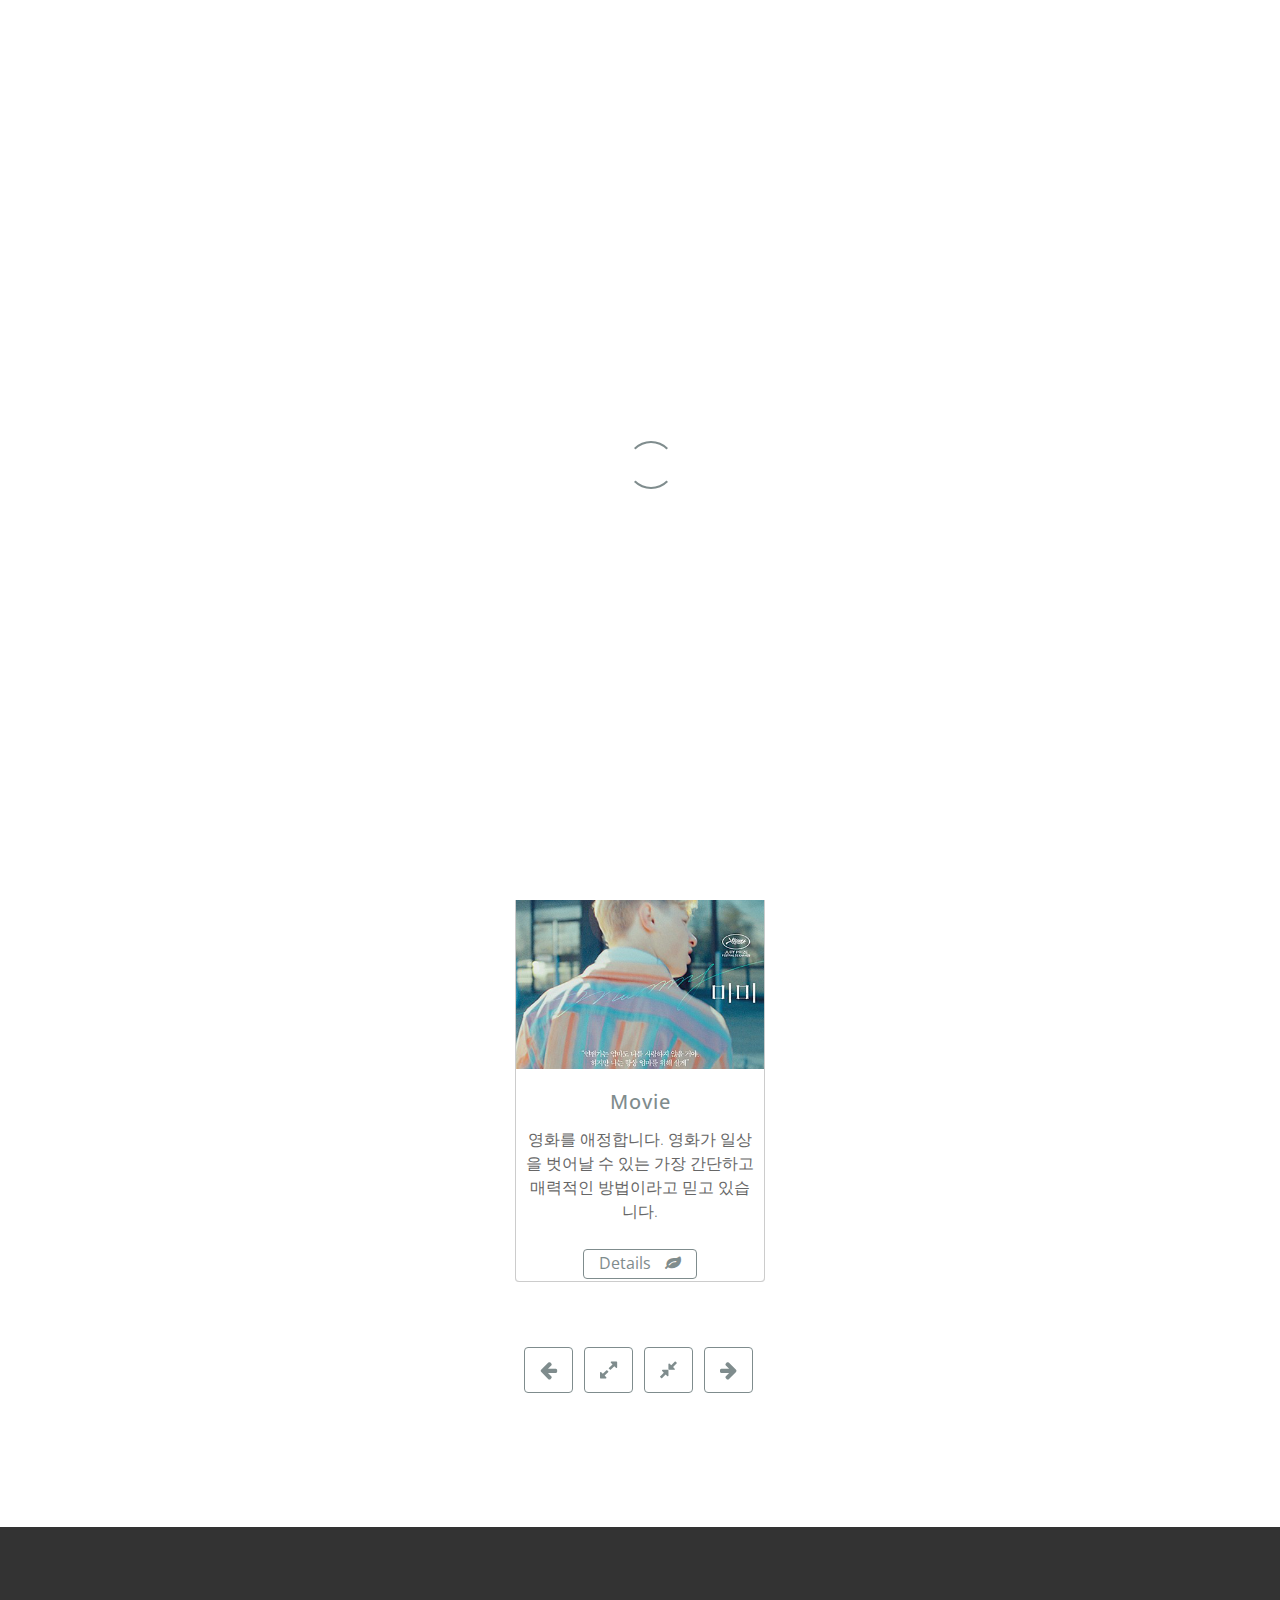
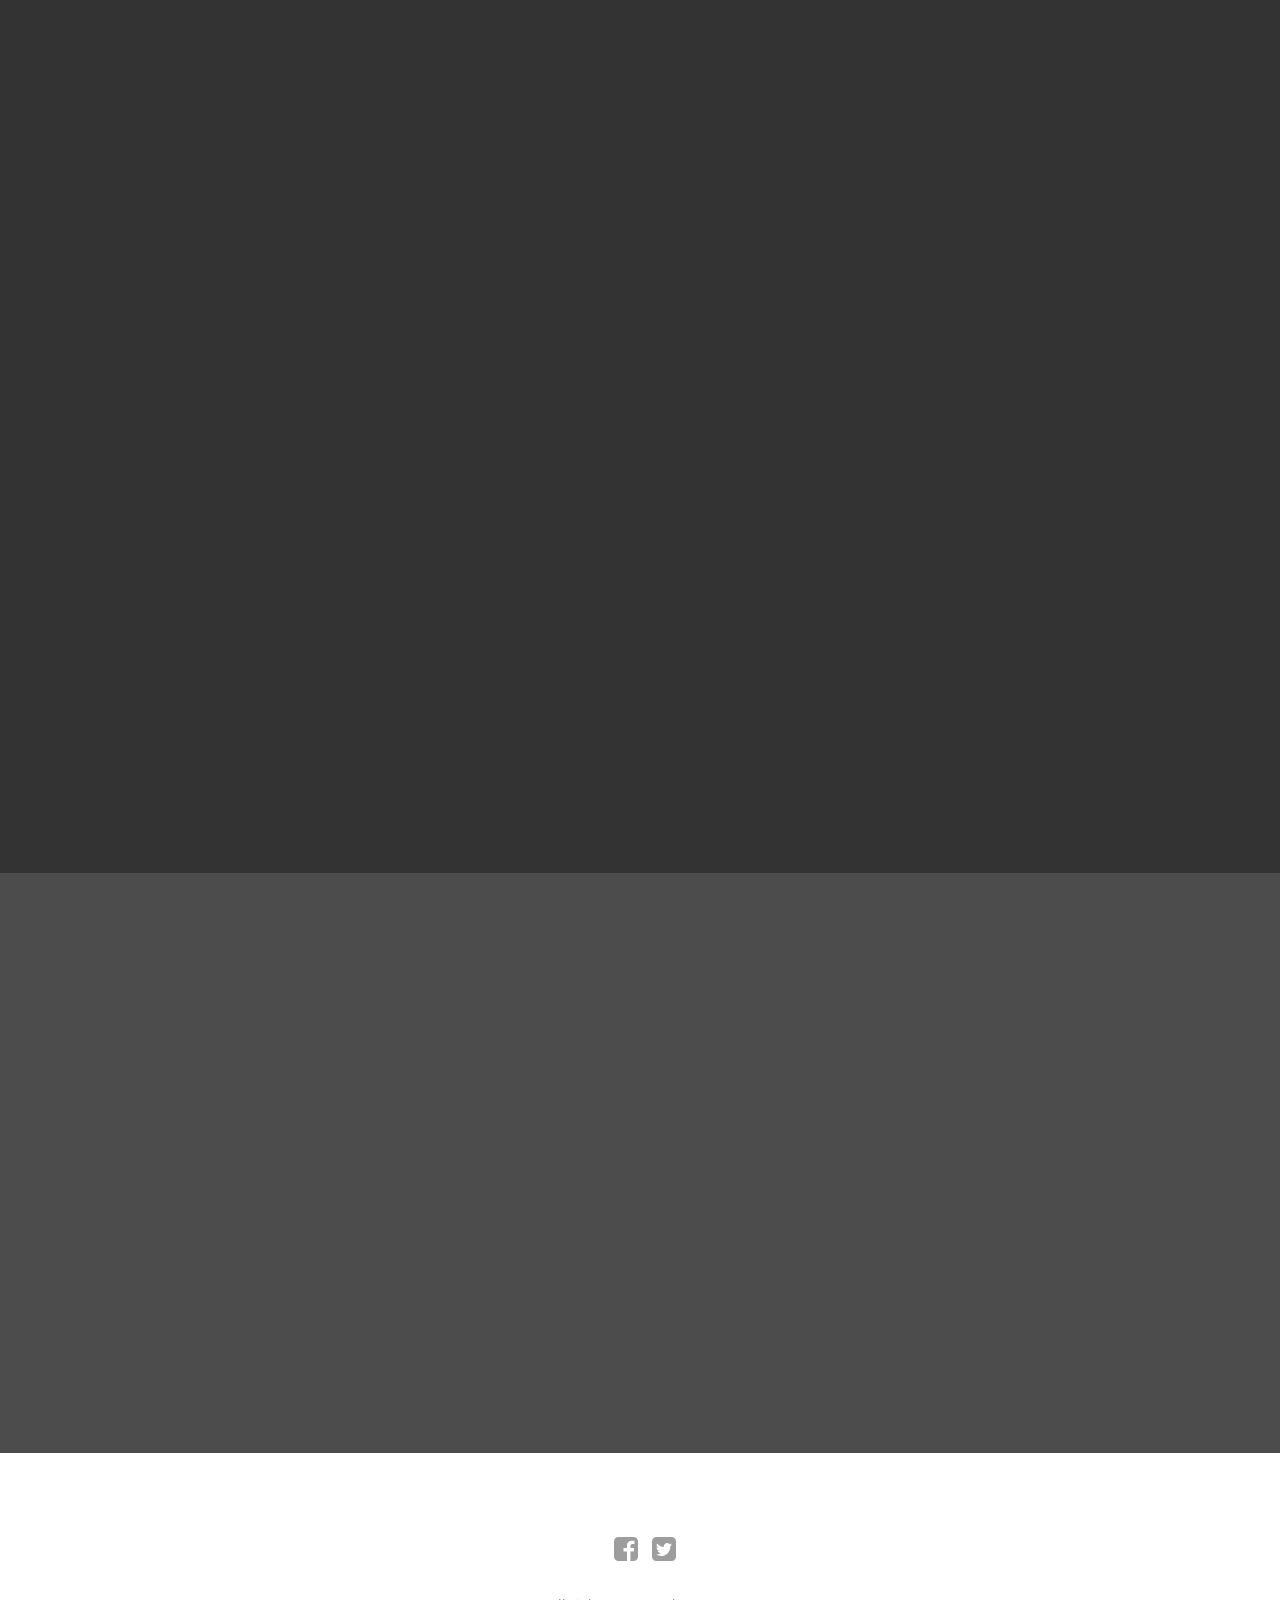
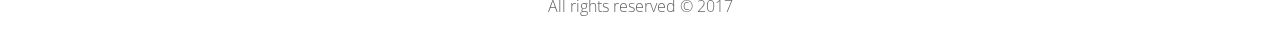
==== index.html @ 885d3b0d "first" ====
<!DOCTYPE HTML>
<html lang="en-US">
<head>
	<title>hello pug!</title>
	
	<meta charset="utf-8">
    <meta name="viewport" content="width=device-width, initial-scale=1.0">
	<link rel="stylesheet" href="css/bootstrap.css" />
	<link rel="stylesheet" href="css/font-awesome.min.css" />
	<link rel="stylesheet" href="css/linea-icon.css" />
	<link rel="stylesheet" href="css/fancy-buttons.css" />
	
	<!--=== Google Fonts ===-->
	<link href='http://fonts.googleapis.com/css?family=Bangers' rel='stylesheet' type='text/css'>
	<link href='http://fonts.googleapis.com/css?family=Roboto+Slab:300,700,400' rel='stylesheet' type='text/css'>
	<link href='http://fonts.googleapis.com/css?family=Raleway:600,400,300' rel='stylesheet' type='text/css'>
	<link href='http://fonts.googleapis.com/css?family=Open+Sans:400,300,600,700' rel='stylesheet' type='text/css'>
	<link href="https://fonts.googleapis.com/css?family=Ubuntu" rel="stylesheet">
	<link href="https://fonts.googleapis.com/css?family=Pacifico" rel="stylesheet">
	
	<!--=== Other CSS files ===-->
	<link rel="stylesheet" href="css/animate.css" />
	<link rel="stylesheet" href="css/jquery.vegas.css" />
	<link rel="stylesheet" href="css/baraja.css" />
	<link rel="stylesheet" href="css/jquery.bxslider.css" />
	
	<!--=== Main Stylesheets ===-->
	<link rel="stylesheet" href="css/style.css" />
	<link rel="stylesheet" href="css/responsive.css" />
	
	<!--=== Color Scheme, three colors are available red.css, orange.css and gray.css ===-->
	<link rel="stylesheet" id="scheme-source" href="css/schemes/gray.css" />
	
	<!--=== Internet explorer fix ===-->
	<!-- [if lt IE 9]>
		<script src="http://oss.maxcdn.com/libs/html5shiv/3.7.0/html5shiv.js"></script>
		<script src="http://oss.maxcdn.com/libs/respond.js/1.4.2/respond.min.js"></script>
	<![endif] -->
	
	
</head>
<body>
	<!--=== Preloader section starts ===-->
	<section id="preloader">
		<div class="loading-circle fa-spin"></div>
	</section>
	<!--=== Preloader section Ends ===-->
	
	<!--=== Header section Starts ===-->
	<div id="header" class="header-section">
		<!-- sticky-bar Starts-->
		<div class="sticky-bar-wrap">
			<div class="sticky-section">
				<div id="topbar-hold" class="nav-hold container">
					<nav class="navbar" role="navigation">
						<div class="navbar-header">
							<button type="button" class="navbar-toggle collapsed" data-toggle="collapse" data-target=".navbar-responsive-collapse">
									<span class="sr-only">Toggle navigation</span>
									<span class="icon-bar"></span>
									<span class="icon-bar"></span>
									<span class="icon-bar"></span>
							</button>
							<!--=== Site Name ===-->
							<a class="site-name navbar-brand" href="#">i'm</a>
						</div>
						
						<!-- Main Navigation menu Starts -->
						<div class="collapse navbar-collapse navbar-responsive-collapse">
							<ul class="nav navbar-nav navbar-right">
								<li class="current"><a href="#header">Home</a></li>
								<li><a href="#section-wiloved">WILoved</a></li>
								<li><a href="#section-portfolio">Porfolio</a></li>
								<li><a href="#section-features">Features</a></li>
								<li><a href="#section-contactme">ContactMe</a></li>
							</ul>
						</div>
						<!-- Main Navigation menu ends-->
					</nav>
				</div>
			</div>
		</div>
		<!-- sticky-bar Ends-->
		<!--=== Header section Ends ===-->
		
		<!--=== Home Section Starts ===-->
		<div id="section-home" class="home-section-wrap center">
			<div class="section-overlay"></div>
			<div class="container home">
				<div class="row">
					<h1 class="well-come">hello pug!</h1>
					
					<div class="col-md-8 col-md-offset-2">
						<p class="intro-message">안녕하세요! 반갑습니다.</p>
						
						<div class="home-buttons">
							<a href="#" class="fancy-button button-line button-white zoom">
								더 알아보기
								<span class="icon">
									<i class="fa fa-leaf"></i>
								</span>
							</a>
						</div>
					</div>
				</div>
			</div>
		</div>
		<!--=== Home Section Ends ===-->
	</div>
	
	
	<!--=== wiloved section Starts ===-->
	<section id="section-wiloved" class="feature-wrap">
		<div class="container features center">
			<div class="row">
				<div class="col-lg-12">
						<!--Features container Starts -->
						<ul id="card-ul" class="features-hold baraja-container">
							
							<!-- Single Feature Starts -->
							<li class="single-feature" title="movie">
								<img src="images/111.jpg" alt="" class="feature-image" /><!-- Feature Icon -->
								<h4 class="feature-title color-scheme">Movie</h4>
								<p class="feature-text">
									영화를 애정합니다. 영화가 일상을 벗어날 수 있는 가장 간단하고 매력적인 방법이라고 믿고 있습니다.
								</p>
								<a href="#" class="fancy-button button-line btn-col small zoom">
									Details
									<span class="icon">
										<i class="fa fa-leaf"></i>
									</span>
								</a>
							</li>
							<!-- Single Feature Ends -->
							
							<!-- Single Feature Starts -->
							<li class="single-feature" title="band music">
								<img src="images/222.jpg" alt="" class="feature-image" /><!-- Feature Icon -->
								<h4 class="feature-title color-scheme">Band Music</h4>
								<p class="feature-text">
									음악을, 특히 밴드음악을, 그들의 공연을, 그리고 새로운 악기를 배우는 것을 재미있어라 합니다. 
								</p>
								<a href="#" class="fancy-button button-line btn-col small zoom">
									Details
									<span class="icon">
										<i class="fa fa-leaf"></i>
									</span>
								</a>
							</li>
							<!-- Single Feature Ends -->
							
							<!-- Single Feature Starts -->
							<li class="single-feature" title="travel">
								<img src="images/333.jpg" alt="" class="feature-image" /><!-- Feature Icon -->
								<h4 class="feature-title color-scheme">Travel</h4>
								<p class="feature-text">
									좋아한다 말하기엔 민망할만큼 즐기지는 않지만, 좋은 여행에 대한 기분좋은 감정들을 가지고 있습니다.
								</p>
								<a href="#" class="fancy-button button-line btn-col small zoom">
									Details
									<span class="icon">
										<i class="fa fa-leaf"></i>
									</span>
								</a>
							</li>
							<!-- Single Feature Ends -->
							
							<!-- Single Feature Starts -->
							<li class="single-feature" title="hright">
								<img src="images/444.jpg" alt="" class="feature-image" /><!-- Feature Icon -->
								<h4 class="feature-title color-scheme">Human Right</h4>
								<p class="feature-text">
									인간을 존중하는 인간이고 싶습니다. 여러 주제에 대해 다뤄지는 이야기들의 존재에 귀를 기울이고 있습니다.
								</p>
								<a href="#" class="fancy-button button-line btn-col small zoom">
									Details
									<span class="icon">
										<i class="fa fa-leaf"></i>
									</span>
								</a>
							</li>
							<!-- Single Feature Ends -->
							
						</ul>
						<!--Features container Ends -->
						
						<!-- Features Controls Starts -->
						<div class="features-control relative">
							<button class="control-icon fancy-button button-line no-text btn-col bell" id="feature-prev" title="Previous" >
								<span class="icon">
									<i class="fa fa-arrow-left"></i>
								</span>
							</button>
							<button class="control-icon fancy-button button-line no-text btn-col zoom" id="feature-expand" title="Expand" >
								<span class="icon">
									<i class="fa fa-expand"></i>
								</span>
							</button>
							<button class="control-icon fancy-button button-line no-text btn-col zoom" id="feature-close" title="Collapse" >
								<span class="icon">
									<i class="fa fa-compress"></i>
								</span>
							</button>
							<button class="control-icon fancy-button button-line no-text btn-col bell" id="feature-next" title="Next" >
								<span class="icon">
									<i class="fa fa-arrow-right"></i>
								</span>
							</button>
						</div>
						<!-- Features Controls Ends -->
				</div>
			</div>
		</div>
	</section>
	<!--=== wiloved section Ends ===-->
	
	<!--=== portfolio section Starts ===-->
	<section id="section-screenshots" class="screenshots-wrap">
		<div class="container screenshots animated" data-animation="fadeInUp" data-animation-delay="1000">
			<div class="row porfolio-container">
				<div class="col-md-10 col-md-offset-1 center section-title">
					<h3>My Portfolio</h3>
				</div>
				<!-- Single screenshot starts -->
				<div class="col-md-4 col-sm-4 col-xs-6">
					<div class="screenshot">
						<div class="photo-box">
							<img src="images/11.jpg" alt="" />
							<div class="photo-overlay">
								<h4>2015 DCA 대학생 광고대상</h4>
							</div>
							<span class="photo-zoom">
								<a href="single-project.html" class="view-project"><i class="fa fa-search-plus fa-2x"></i></a>
							</span>
						</div>
					</div>
				</div>
				<!-- Single screenshot ends -->
				
				<!-- Single screenshot starts -->
				<div class="col-md-4 col-sm-4 col-xs-6">
					<div class="screenshot">
						<div class="photo-box">
							<img src="images/22.jpg" alt="" />
							<div class="photo-overlay">
								<h4>2015 한양 광고홍보학술제 COMMAH</h4>
							</div>
							<span class="photo-zoom">
								<a href="single-project-3.html" class="view-project"><i class="fa fa-search-plus fa-2x"></i></a>
							</span>
						</div>
						
					</div>
				</div>
				<!-- Single screenshot ends -->
				
				<!-- Single screenshot starts -->
				<div class="col-md-4 col-sm-4 col-xs-6">
					<div class="screenshot">
						<div class="photo-box">
							<img src="images/33.jpg" alt="" />
							<div class="photo-overlay">
								<h4>2015 광고기획학회 너리알리 학술제 너리쉬</h4>
							</div>
							<span class="photo-zoom">
								<a href="single-project-33.html" class="view-project"><i class="fa fa-search-plus fa-2x"></i></a>
							</span>
						</div>
						
					</div>
				</div>
				<!-- Single screenshot ends -->
				
				<!-- Single screenshot starts -->
				<div class="col-md-4 col-sm-4 col-xs-6">
					<div class="screenshot">
						<div class="photo-box">
							<img src="images/44.jpg" alt="" />
							<div class="photo-overlay">
								<h4>2016 롯데 아이디어 공모전</h4>
							</div>
							<span class="photo-zoom">
								<a href="single-project-4.html" class="view-project"><i class="fa fa-search-plus fa-2x"></i></a>
							</span>
						</div>
						
					</div>
				</div>
				<!-- Single screenshot ends -->
				
				<!-- Single screenshot starts -->
				<div class="col-md-4 col-sm-4 col-xs-6">
					<div class="screenshot">
						<div class="photo-box">
							<img src="images/55.jpg" alt="" />
							<div class="photo-overlay">
								<h4>2016 아모레퍼시픽 마케팅 공모전</h4>
							</div>
							<span class="photo-zoom">
								<a href="single-project-5.html" class="view-project"><i class="fa fa-search-plus fa-2x"></i></a>
							</span>
						</div>
						
					</div>
				</div>
				<!-- Single screenshot ends -->
				
				<!-- Single screenshot starts -->
				<div class="col-md-4 col-sm-4 col-xs-6">
					<div class="screenshot">
						<div class="photo-box">
							<img src="images/66.jpg" alt="" />
							<div class="photo-overlay">
								<h4>2017 신한은행 디지털 마케팅 챌린지</h4>
							</div>
							<span class="photo-zoom">
								<a href="single-project-6.html" class="view-project"><i class="fa fa-search-plus fa-2x"></i></a>
							</span>
						</div>
						
					</div>
				</div>
				<!-- Single screenshot ends -->
				
			</div>
			
			<div id="portfolio-loader" class="center">
				<div class="loading-circle fa-spin"></div>
			</div> <!--=== Portfolio loader ===-->
			
			<div id="portfolio-load"></div><!--=== ajax content will be loaded here ===-->
			
			<div class="col-md-12 center back-button">
				<a class="backToProject fancy-button button-line bell btn-col" href="#">
					Back
					<span class="icon">
						<i class="fa fa-arrow-left"></i>
					</span>
				</a>
			</div><!--=== Single portfolio back button ===-->
		</div>
	</section>
	<!--=== portfolio section Ends ===-->
	
	<!--=== features section Starts ===-->
	<section id="section-features" class="testimonials-wrap">
		<div class="section-overlay"></div>
		<div class="container testimonials center animated" data-animation="rollIn" data-animation-delay="500">
			<div class="row">
				<div class="col-md-8 col-md-offset-2">
					<div class="testimonial-slider">
						<!-- Single Testimonial Starts -->
						<div class="testimonial">
							<p class="comment">
								멋쟁이 사자처럼 5기에 합류하게 되어서 많이 설렙니다! 부족한 부분이 많아 남들보다 더 노력해야 하는데 다들 너무 열심히 하시더라고요! 저같은 사람도 있어야죠!! ㅎㅎ 잘 부탁드립니다.
							</p>
							
							<h5 class="happy-client">Ma hye hyun</h5>
							<span class="client-info">@멋째이 사자.</span>
						</div>
						<!-- Single Testimonial Ends -->
						
						<!-- Single Testimonial Starts -->
						<div class="testimonial">
							<p class="comment">
								욕심이 많아 벌려놓은건 많아서 할 일이 늘 넘치는 그런 노답이입니다! 주로 언라, 사이랩, 스벅에 있습니다. 커피보다 카페를 더 좋아하는 그런 공간성애자 여자 사람입니다 ㅎㅎㅎ!
							</p>
							
							<h5 class="happy-client">Ma hye hyun</h5>
							<span class="client-info">@언라 요정.</span>
						</div>
						<!-- Single Testimonial Ends -->
						
						<!-- Single Testimonial Starts -->
						<div class="testimonial">
							<p class="comment">
								누가보면 돈에 환장한 것 같아 보이는 자칭타칭 완전체 알바몬입니다 ㅎㅅㅎ.. 필요에 의한 것도 당연하지만, 규칙적인 루틴에서 찾는 안정을 사랑하고, 쌓이는 알바 경험이 소소한 자랑입니다!
							</p>
							
							<h5 class="happy-client">Ma hye hyun</h5>
							<span class="client-info">@알바몬.</span>
						</div>
						<!-- Single Testimonial Ends -->
					</div>
					<div id="bx-pager" class="client-photos">
						<a data-slide-index="0" href="" class="photo-hold">
							<span class="photo-bg">
								<img src="images/client_11.jpg" alt="" /> <!-- Client photo 1 -->
							</span>
						</a>
						<a data-slide-index="1" href="" class="photo-hold">
							<span class="photo-bg">
								<img src="images/client_22.jpg" alt="" /> <!-- Client photo 2 -->
							</span>
						</a>
						<a data-slide-index="2" href="" class="photo-hold">
							<span class="photo-bg">
								<img src="images/client_33.jpg" alt="" /> <!-- Client photo 3 -->
							</span>
						</a>
					</div>
				</div>
			</div>
		</div>
	</section>
	<!--=== features section Ends ===-->
	
	<!--=== contactme section Starts ===-->
	<div id="section-contactme" class="footer-wrap">
		<div class="container footer center">
			<div class="row">
				<div class="col-lg-12">
					<h4 class="footer-title"><!-- Footer Title -->
						<a class="site-name" href="#">i'm</a>
					</h4>
					
					<!-- Social Links -->
					<div class="social-icons">
						<ul>
							<li><a href="https://www.facebook.com/gogus8281"><i class="fa fa-facebook-square"></i></a></li>
							<li><a href="https://twitter.com/my_6000"><i class="fa fa-twitter-square"></i></a></li>
						</ul>
					</div>
					
					<p class="copyright">All rights reserved &copy; 2017</p>
				</div>
			</div>
		</div>
	</div>
	<!--=== contactme section Ends ===-->
	
<!--==== Js files ====-->
<!--==== Essential files ====-->
<script type="text/javascript" src="js/jquery-1.11.1.min.js"></script>
<script type="text/javascript" src="js/bootstrap.min.js"></script>
<script type="text/javascript" src="js/bootstrapValidator.min.js"></script>
<script type="text/javascript" src="js/modernizr.js"></script>
<script type="text/javascript" src="js/jquery.easing.1.3.js"></script>

<!--==== Slider and Card style plugin ====-->
<script type="text/javascript" src="js/jquery.baraja.js"></script>
<script type="text/javascript" src="js/jquery.vegas.min.js"></script>
<script type="text/javascript" src="js/jquery.bxslider.min.js"></script>

<!--==== MailChimp Widget plugin ====-->
<script type="text/javascript" src="js/jquery.ajaxchimp.min.js"></script>

<!--==== Scroll and navigation plugins ====-->
<script type="text/javascript" src="js/jquery.nicescroll.min.js"></script>
<script type="text/javascript" src="js/jquery.nav.js"></script>
<script type="text/javascript" src="js/jquery.appear.js"></script>
<script type="text/javascript" src="js/jquery.fitvids.js"></script>

<!--==== Custom Script files ====-->
<script type="text/javascript" src="js/custom.js"></script>

</body>
</html>
---- css/linea-icon.css ----
@charset "UTF-8";

@font-face {
  font-family: "linea-basic-10";
  src:url("../fonts/linea-basic-10.eot");
  src:url("../fonts/linea-basic-10.eot?#iefix") format("embedded-opentype"),
    url("../fonts/linea-basic-10.woff") format("woff"),
    url("../fonts/linea-basic-10.ttf") format("truetype"),
    url("../fonts/linea-basic-10.svg#linea-basic-10") format("svg");
  font-weight: normal;
  font-style: normal;

}

[data-icon]:before {
  font-family: "linea-basic-10" !important;
  content: attr(data-icon);
  font-style: normal !important;
  font-weight: normal !important;
  font-variant: normal !important;
  text-transform: none !important;
  speak: none;
  line-height: 1;
  -webkit-font-smoothing: antialiased;
  -moz-osx-font-smoothing: grayscale;
}

[class^="icon-"]:before,
[class*=" icon-"]:before {
  font-family: "linea-basic-10" !important;
  font-style: normal !important;
  font-weight: normal !important;
  font-variant: normal !important;
  text-transform: none !important;
  speak: none;
  line-height: 1;
  -webkit-font-smoothing: antialiased;
  -moz-osx-font-smoothing: grayscale;
}

.icon-basic-accelerator:before {
  content: "a";
}
.icon-basic-alarm:before {
  content: "b";
}
.icon-basic-anchor:before {
  content: "c";
}
.icon-basic-anticlockwise:before {
  content: "d";
}
.icon-basic-archive:before {
  content: "e";
}
.icon-basic-archive-full:before {
  content: "f";
}
.icon-basic-ban:before {
  content: "g";
}
.icon-basic-battery-charge:before {
  content: "h";
}
.icon-basic-battery-empty:before {
  content: "i";
}
.icon-basic-battery-full:before {
  content: "j";
}
.icon-basic-battery-half:before {
  content: "k";
}
.icon-basic-bolt:before {
  content: "l";
}
.icon-basic-book:before {
  content: "m";
}
.icon-basic-book-pen:before {
  content: "n";
}
.icon-basic-book-pencil:before {
  content: "o";
}
.icon-basic-bookmark:before {
  content: "p";
}
.icon-basic-calculator:before {
  content: "q";
}
.icon-basic-calendar:before {
  content: "r";
}
.icon-basic-cards-diamonds:before {
  content: "s";
}
.icon-basic-cards-hearts:before {
  content: "t";
}
.icon-basic-case:before {
  content: "u";
}
.icon-basic-chronometer:before {
  content: "v";
}
.icon-basic-clessidre:before {
  content: "w";
}
.icon-basic-clock:before {
  content: "x";
}
.icon-basic-clockwise:before {
  content: "y";
}
.icon-basic-cloud:before {
  content: "z";
}
.icon-basic-clubs:before {
  content: "A";
}
.icon-basic-compass:before {
  content: "B";
}
.icon-basic-cup:before {
  content: "C";
}
.icon-basic-diamonds:before {
  content: "D";
}
.icon-basic-display:before {
  content: "E";
}
.icon-basic-download:before {
  content: "F";
}
.icon-basic-exclamation:before {
  content: "G";
}
.icon-basic-eye:before {
  content: "H";
}
.icon-basic-eye-closed:before {
  content: "I";
}
.icon-basic-female:before {
  content: "J";
}
.icon-basic-flag1:before {
  content: "K";
}
.icon-basic-flag2:before {
  content: "L";
}
.icon-basic-floppydisk:before {
  content: "M";
}
.icon-basic-folder:before {
  content: "N";
}
.icon-basic-folder-multiple:before {
  content: "O";
}
.icon-basic-gear:before {
  content: "P";
}
.icon-basic-geolocalize-01:before {
  content: "Q";
}
.icon-basic-geolocalize-05:before {
  content: "R";
}
.icon-basic-globe:before {
  content: "S";
}
.icon-basic-gunsight:before {
  content: "T";
}
.icon-basic-hammer:before {
  content: "U";
}
.icon-basic-headset:before {
  content: "V";
}
.icon-basic-heart:before {
  content: "W";
}
.icon-basic-heart-broken:before {
  content: "X";
}
.icon-basic-helm:before {
  content: "Y";
}
.icon-basic-home:before {
  content: "Z";
}
.icon-basic-info:before {
  content: "0";
}
.icon-basic-ipod:before {
  content: "1";
}
.icon-basic-joypad:before {
  content: "2";
}
.icon-basic-key:before {
  content: "3";
}
.icon-basic-keyboard:before {
  content: "4";
}
.icon-basic-laptop:before {
  content: "5";
}
.icon-basic-life-buoy:before {
  content: "6";
}
.icon-basic-lightbulb:before {
  content: "7";
}
.icon-basic-link:before {
  content: "8";
}
.icon-basic-lock:before {
  content: "9";
}
.icon-basic-lock-open:before {
  content: "!";
}
.icon-basic-magic-mouse:before {
  content: "\"";
}
.icon-basic-magnifier:before {
  content: "#";
}
.icon-basic-magnifier-minus:before {
  content: "$";
}
.icon-basic-magnifier-plus:before {
  content: "%";
}
.icon-basic-mail:before {
  content: "&";
}
.icon-basic-mail-multiple:before {
  content: "'";
}
.icon-basic-mail-open:before {
  content: "(";
}
.icon-basic-mail-open-text:before {
  content: ")";
}
.icon-basic-male:before {
  content: "*";
}
.icon-basic-map:before {
  content: "+";
}
.icon-basic-message:before {
  content: ",";
}
.icon-basic-message-multiple:before {
  content: "-";
}
.icon-basic-message-txt:before {
  content: ".";
}
.icon-basic-mixer2:before {
  content: "/";
}
.icon-basic-mouse:before {
  content: ":";
}
.icon-basic-notebook:before {
  content: ";";
}
.icon-basic-notebook-pen:before {
  content: "<";
}
.icon-basic-notebook-pencil:before {
  content: "=";
}
.icon-basic-paperplane:before {
  content: ">";
}
.icon-basic-pencil-ruler:before {
  content: "?";
}
.icon-basic-pencil-ruler-pen:before {
  content: "@";
}
.icon-basic-photo:before {
  content: "[";
}
.icon-basic-picture:before {
  content: "]";
}
.icon-basic-picture-multiple:before {
  content: "^";
}
.icon-basic-pin1:before {
  content: "_";
}
.icon-basic-pin2:before {
  content: "`";
}
.icon-basic-postcard:before {
  content: "{";
}
.icon-basic-postcard-multiple:before {
  content: "|";
}
.icon-basic-printer:before {
  content: "}";
}
.icon-basic-question:before {
  content: "~";
}
.icon-basic-rss:before {
  content: "\\";
}
.icon-basic-server:before {
  content: "\e000";
}
.icon-basic-server2:before {
  content: "\e001";
}
.icon-basic-server-cloud:before {
  content: "\e002";
}
.icon-basic-server-download:before {
  content: "\e003";
}
.icon-basic-server-upload:before {
  content: "\e004";
}
.icon-basic-settings:before {
  content: "\e005";
}
.icon-basic-share:before {
  content: "\e006";
}
.icon-basic-sheet:before {
  content: "\e007";
}
.icon-basic-sheet-multiple:before {
  content: "\e008";
}
.icon-basic-sheet-pen:before {
  content: "\e009";
}
.icon-basic-sheet-pencil:before {
  content: "\e00a";
}
.icon-basic-sheet-txt:before {
  content: "\e00b";
}
.icon-basic-signs:before {
  content: "\e00c";
}
.icon-basic-smartphone:before {
  content: "\e00d";
}
.icon-basic-spades:before {
  content: "\e00e";
}
.icon-basic-spread:before {
  content: "\e00f";
}
.icon-basic-spread-bookmark:before {
  content: "\e010";
}
.icon-basic-spread-text:before {
  content: "\e011";
}
.icon-basic-spread-text-bookmark:before {
  content: "\e012";
}
.icon-basic-star:before {
  content: "\e013";
}
.icon-basic-tablet:before {
  content: "\e014";
}
.icon-basic-target:before {
  content: "\e015";
}
.icon-basic-todo:before {
  content: "\e016";
}
.icon-basic-todo-pen:before {
  content: "\e017";
}
.icon-basic-todo-pencil:before {
  content: "\e018";
}
.icon-basic-todo-txt:before {
  content: "\e019";
}
.icon-basic-todolist-pen:before {
  content: "\e01a";
}
.icon-basic-todolist-pencil:before {
  content: "\e01b";
}
.icon-basic-trashcan:before {
  content: "\e01c";
}
.icon-basic-trashcan-full:before {
  content: "\e01d";
}
.icon-basic-trashcan-refresh:before {
  content: "\e01e";
}
.icon-basic-trashcan-remove:before {
  content: "\e01f";
}
.icon-basic-upload:before {
  content: "\e020";
}
.icon-basic-usb:before {
  content: "\e021";
}
.icon-basic-video:before {
  content: "\e022";
}
.icon-basic-watch:before {
  content: "\e023";
}
.icon-basic-webpage:before {
  content: "\e024";
}
.icon-basic-webpage-img-txt:before {
  content: "\e025";
}
.icon-basic-webpage-multiple:before {
  content: "\e026";
}
.icon-basic-webpage-txt:before {
  content: "\e027";
}
.icon-basic-world:before {
  content: "\e028";
}
---- css/fancy-buttons.css ----
/* Basic Styles */
.fancy-button {
  position: relative;
  border: 1px solid;
  margin: 5px;
  padding: 10px 25px;
  text-decoration: none;
  outline: none;
  line-height: 100%;
  overflow: hidden;
  height: 40px;
  -webkit-box-sizing: border-box;
  -moz-box-sizing: border-box;
  -o-box-sizing: border-box;
  box-sizing: border-box;
}
.fancy-button:hover {
  text-decoration: none;
}
.fancy-button .icon {
  float: right;
  margin-left: 14px;
}
.fancy-button.icon{
display: inline-block;
}
.fancy-button:active .icon,
.fancy-button:focus .icon {
  -webkit-transform: scale(0.75);
  -moz-transform: scale(0.75);
  -o-transform: scale(0.75);
  transform: scale(0.75);
}
.small {
  padding: 5px 15px;
  font-size: 1em;
  height: 30px;
}
.medium {
  padding: 10px 25px;
  font-size: 1.15em;
}
.large {
  padding: 15px 25px;
  font-size: 1.25em;
  height: 55px;
}
.fixed{
  display: inline-block;
  vertical-align: middle;
}
.fixed .icon{
  margin-left: 20px;
}

/* Colors */
.esmerald {
  background-color: #2ecc71;
}
.esmerald:hover {
  color: #2ecc71;
  background-color: #fff;
}
.blueRiver {
  background-color: #3498db;
}
.blueRiver:hover {
  color: #3498db;
  background-color: #fff;
}
.amethyst {
  background-color: #9b59b6;
}
.amethyst:hover {
  color: #9b59b6;
  background-color: #fff;
}
.greenSea {
  background-color: #16a085;
}
.greenSea:hover {
  color: #16a085;
  background-color: #fff;
}
.nephritis {
  background-color: #27ae60;
}
.nephritis:hover {
  color: #27ae60;
  background-color: #fff;
}
.blueHole {
  background-color: #2980b9;
}
.blueHole:hover {
  color: #2980b9;
  background-color: #fff;
}
.wisteria {
  background-color: #8e44ad;
}
.wisteria:hover {
  color: #8e44ad;
  background-color: #fff;
}
.midnight {
  background-color: #2c3e50;
}
.midnight:hover {
  color: #2c3e50;
  background-color: #fff;
}
.sun {
  background-color: #f1c40f;
}
.sun:hover {
  color: #f1c40f;
  background-color: #fff;
}
.carrot {
  background-color: #e67e22;
}
.carrot:hover {
  color: #e67e22;
  background-color: #fff;
}
.red {
  border-color: #e74c3c;
  color: #e74c3c;
}
.red:hover {
  color: #e74c3c;
  border-color: #e74c3c;
}
.concrete {
  background-color: #95a5a6;
}
.concrete:hover {
  color: #95a5a6;
  background-color: #fff;
}
.orange {
  background-color: #f39c12;
}
.orange:hover {
  color: #f39c12;
  background-color: #fff;
}
.pumpkin {
  background-color: #d35400;
}
.pumpkin:hover {
  color: #d35400;
  background-color: #fff;
}
.pomegranate {
  background-color: #c0392b;
}
.pomegranate:hover {
  color: #c0392b;
  background-color: #fff;
}
.asbestos {
  background-color: #7f8c8d;
}
.asbestos:hover {
  color: #7f8c8d;
  background-color: #fff;
}

/* Shapes */
.rounded {
  -webkit-border-radius: 15px;
  -moz-border-radius: 15px;
  -o-border-radius: 15px;
  border-radius: 15px;
}
.half-left-rounded {
  -webkit-border-bottom-right-radius: 15px;
  -moz-border-bottom-right-radius: 15px;
  -o-border-bottom-right-radius: 15px;
  border-bottom-right-radius: 15px;
  -webkit-border-top-left-radius: 15px;
  -moz-border-top-left-radius: 15px;
  -o-border-top-left-radius: 15px;
  border-top-left-radius: 15px;
  -webkit-border-bottom-left-radius: 5px;
  -moz-border-bottom-left-radius: 5px;
  -o-border-bottom-left-radius: 5px;
  border-bottom-left-radius: 5px;
  -webkit-border-top-right-radius: 5px;
  -moz-border-top-right-radius: 5px;
  -o-border-top-right-radius: 5px;
  border-top-right-radius: 5px;
}
.half-right-rounded {
  -webkit-border-bottom-left-radius: 15px;
  -moz-border-bottom-left-radius: 15px;
  -o-border-bottom-left-radius: 15px;
  border-bottom-left-radius: 15px;
  -webkit-border-top-right-radius: 15px;
  -moz-border-top-right-radius: 15px;
  -o-border-top-right-radius: 15px;
  border-top-right-radius: 15px;
  -webkit-border-bottom-right-radius: 5px;
  -moz-border-bottom-right-radius: 5px;
  -o-border-bottom-right-radius: 5px;
  border-bottom-right-radius: 5px;
  -webkit-border-top-left-radius: 5px;
  -moz-border-top-left-radius: 5px;
  -o-border-top-left-radius: 5px;
  border-top-left-radius: 5px;
}

/* Effects */
.basic {
  -webkit-transition: all 0.35s ease;
  -moz-transition: all 0.35s ease;
  -o-transition: all 0.35s ease;
  transition: all 0.35s ease;
}
.basic:hover {
  border: 1px solid;
}
.zoom {
  -webkit-transition: all 0.35s ease;
  -moz-transition: all 0.35s ease;
  -o-transition: all 0.35s ease;
  transition: all 0.35s ease;
}
.zoom:hover .icon {
  -webkit-animation: zoom 0.25s 2 linear alternate;
  -moz-animation: zoom 0.25s 2 linear alternate;
  -o-animation: zoom 0.25s 2 linear alternate;
  animation: zoom 0.25s 2 linear alternate;
}
.bell {
  -webkit-transition: all 0.35s ease;
  -moz-transition: all 0.35s ease;
  -o-transition: all 0.35s ease;
  transition: all 0.35s ease;
}
.bell:hover .icon {
  -webkit-animation: bell 0.15s 6 linear alternate;
  -moz-animation: bell 0.15s 6 linear alternate;
  -o-animation: bell 0.15s 6 linear alternate;
  animation: bell 0.15s 6 linear alternate;
}
.rotate {
  -webkit-transition: all 0.35s ease;
  -moz-transition: all 0.35s ease;
  -o-transition: all 0.35s ease;
  transition: all 0.35s ease;
}
.rotate:hover .icon {
  -webkit-animation: rotate 1.25s ease;
  -moz-animation: rotate 1.25s ease;
  -o-animation: rotate 1.25s ease;
  animation: rotate 1.25s ease;
}
.round {
  -webkit-transition: all 0.35s ease;
  -moz-transition: all 0.35s ease;
  -o-transition: all 0.35s ease;
  transition: all 0.35s ease;
}
.round:hover {
  -webkit-border-radius: 15px;
  -moz-border-radius: 15px;
  -o-border-radius: 15px;
  border-radius: 15px;
}
.square {
  -webkit-transition: all 0.35s ease;
  -moz-transition: all 0.35s ease;
  -o-transition: all 0.35s ease;
  transition: all 0.35s ease;
}
.square:hover {
  -webkit-border-radius: 0;
  -moz-border-radius: 0;
  -o-border-radius: 0;
  border-radius: 0;
}
.shadow {
  -webkit-transition: all 0.35s ease;
  -moz-transition: all 0.35s ease;
  -o-transition: all 0.35s ease;
  transition: all 0.35s ease;
}
.shadow:hover {
  -webkit-box-shadow: 0 .1em 1em;
  -moz-box-shadow: 0 .1em 1em;
  -o-box-shadow: 0 .1em 1em;
  box-shadow: 0 .1em 1em;
}
.move-up {
  -webkit-transition: all 0.35s ease;
  -moz-transition: all 0.35s ease;
  -o-transition: all 0.35s ease;
  transition: all 0.35s ease;
}
.move-up:hover {
  margin-top: -2px;
}
.vertical {
  -webkit-transition: all 0.35s ease;
  -moz-transition: all 0.35s ease;
  -o-transition: all 0.35s ease;
  transition: all 0.35s ease;
}
.vertical:hover .icon {
  -webkit-animation: vertical 0.75s infinite linear alternate;
  -moz-animation: vertical 0.75s infinite linear alternate;
  -o-animation: vertical 0.75s infinite linear alternate;
  animation: vertical 0.75s infinite linear alternate;
}
.horizontal {
  -webkit-transition: all 0.35s ease;
  -moz-transition: all 0.35s ease;
  -o-transition: all 0.35s ease;
  transition: all 0.35s ease;
}
.horizontal:hover .icon {
  -webkit-animation: horizontal 0.75s infinite linear alternate;
  -moz-animation: horizontal 0.75s infinite linear alternate;
  -o-animation: horizontal 0.75s infinite linear alternate;
  animation: horizontal 0.75s infinite linear alternate;
}
.down {
  -webkit-transition: all 0.35s ease;
  -moz-transition: all 0.35s ease;
  -o-transition: all 0.35s ease;
  transition: all 0.35s ease;
}
.down:hover .icon {
  -webkit-animation: down 0.75s forwards linear;
  -moz-animation: down 0.75s forwards linear;
  -o-animation: down 0.75s forwards linear;
  animation: down 0.75s forwards linear;
}
.up {
  -webkit-transition: all 0.35s ease;
  -moz-transition: all 0.35s ease;
  -o-transition: all 0.35s ease;
  transition: all 0.35s ease;
}
.up:hover .icon {
  -webkit-animation: up 0.75s forwards linear;
  -moz-animation: up 0.75s forwards linear;
  -o-animation: up 0.75s forwards linear;
  animation: up 0.75s forwards linear;
}
.shake {
  -webkit-transition: all 0.35s ease;
  -moz-transition: all 0.35s ease;
  -o-transition: all 0.35s ease;
  transition: all 0.35s ease;
}
.shake:hover {
  -webkit-animation: shake 0.005s 100 linear alternate;
  -moz-animation: shake 0.005s 100 linear alternate;
  -o-animation: shake 0.005s 100 linear alternate;
  animation: shake 0.005s 100 linear alternate;
}
.shrink {
  -webkit-transition: all 0.35s ease;
  -moz-transition: all 0.35s ease;
  -o-transition: all 0.35s ease;
  transition: all 0.35s ease;
}
.shrink:hover {
  -webkit-animation: shrink 0.15s forwards linear;
  -moz-animation: shrink 0.15s forwards linear;
  -o-animation: shrink 0.15s forwards linear;
  animation: shrink 0.15s forwards linear;
}
.expand {
  -webkit-transition: all 0.35s ease;
  -moz-transition: all 0.35s ease;
  -o-transition: all 0.35s ease;
  transition: all 0.35s ease;
}
.expand:hover {
  -webkit-animation: expand 0.15s forwards linear;
  -moz-animation: expand 0.15s forwards linear;
  -o-animation: expand 0.15s forwards linear;
  animation: expand 0.15s forwards linear;
}
.bounce {
  -webkit-transition: all 0.35s ease;
  -moz-transition: all 0.35s ease;
  -o-transition: all 0.35s ease;
  transition: all 0.35s ease;
}
.bounce:hover {
  -webkit-animation: bounce 0.25s 2 linear alternate;
  -moz-animation: bounce 0.25s 2 linear alternate;
  -o-animation: bounce 0.25s 2 linear alternate;
  animation: bounce 0.25s 2 linear alternate;
}

.infinite:hover{
 -webkit-animation-iteration-count: infinite;
 -moz-animation-iteration-count: infinite;
 -o-animation-iteration-count: infinite;
 animation-iteration-count: infinite;
 }
.infinite:hover .icon {
 -webkit-animation-iteration-count: infinite;
 -moz-animation-iteration-count: infinite;
 -o-animation-iteration-count: infinite;
 animation-iteration-count: infinite;
 }

/* Keyframes */
@-webkit-keyframes zoom {
  from {
    -webkit-transform: scale(1);
  }
  to {
    -webkit-transform: scale(1.5);
  }
}
@-moz-keyframes zoom {
  from {
    -moz-transform: scale(1);
  }
  to {
    -moz-transform: scale(1.5);
  }
}
@-o-keyframes zoom {
  from {
    -o-transform: scale(1);
  }
  to {
    -o-transform: scale(1.5);
  }
}
@keyframes zoom {
  from {
    transform: scale(1);
  }
  to {
    transform: scale(1.5);
  }
}
@-webkit-keyframes bell {
  from {
    -webkit-transform: rotate(12deg);
  }
  to {
    -webkit-transform: rotate(-12deg);
  }
}
@-moz-keyframes bell {
  from {
    -moz-transform: rotate(12deg);
  }
  to {
    -moz-transform: rotate(-12deg);
  }
}
@-o-keyframes bell {
  from {
    -o-transform: rotate(12deg);
  }
  to {
    -o-transform: rotate(-12deg);
  }
}
@keyframes bell {
  from {
    transform: rotate(12deg);
  }
  to {
    transform: rotate(-12deg);
  }
}
@-webkit-keyframes rotate {
  from {
    -webkit-transform: rotate(0deg);
  }
  to {
    -webkit-transform: rotate(1080deg);
  }
}
@-moz-keyframes rotate {
  from {
    -moz-transform: rotate(0deg);
  }
  to {
    -moz-transform: rotate(1080deg);
  }
}
@-o-keyframes rotate {
  from {
    -o-transform: rotate(0deg);
  }
  to {
    -o-transform: rotate(1080deg);
  }
}
@keyframes rotate {
  from {
    transform: rotate(0deg);
  }
  to {
    transform: rotate(1080deg);
  }
}
@-webkit-keyframes vertical {
  0% {
    margin-top: 0;
  }
  25% {
    margin-top: -4px;
  }
  50% {
    margin-top: 0;
  }
  75% {
    margin-top: -4px;
  }
  100% {
    margin-top: 0;
  }
}
@-moz-keyframes vertical {
  0% {
    margin-top: 0;
  }
  25% {
    margin-top: -4px;
  }
  50% {
    margin-top: 0;
  }
  75% {
    margin-top: -4px;
  }
  100% {
    margin-top: 0;
  }
}
@-o-keyframes vertical {
  0% {
    margin-top: 0;
  }
  25% {
    margin-top: -4px;
  }
  50% {
    margin-top: 0;
  }
  75% {
    margin-top: -4px;
  }
  100% {
    margin-top: 0;
  }
}
@keyframes vertical {
  0% {
    margin-top: 0;
  }
  25% {
    margin-top: -4px;
  }
  50% {
    margin-top: 0;
  }
  75% {
    margin-top: -4px;
  }
  100% {
    margin-top: 0;
  }
}
@-webkit-keyframes horizontal {
  0% {
    margin-right: 0;
  }
  25% {
    margin-right: -4px;
  }
  50% {
    margin-right: 0;
  }
  75% {
    margin-right: -4px;
  }
  100% {
    margin-right: 0;
  }
}
@-moz-keyframes horizontal {
  0% {
    margin-right: 0;
  }
  25% {
    margin-right: -4px;
  }
  50% {
    margin-right: 0;
  }
  75% {
    margin-right: -4px;
  }
  100% {
    margin-right: 0;
  }
}
@-o-keyframes horizontal {
  0% {
    margin-right: 0;
  }
  25% {
    margin-right: -4px;
  }
  50% {
    margin-right: 0;
  }
  75% {
    margin-right: -4px;
  }
  100% {
    margin-right: 0;
  }
}
@keyframes horizontal {
  0% {
    margin-right: 0;
  }
  25% {
    margin-right: -4px;
  }
  50% {
    margin-right: 0;
  }
  75% {
    margin-right: -4px;
  }
  100% {
    margin-right: 0;
  }
}
@-webkit-keyframes down {
  0% {
    margin-top: 0;
  }
  25% {
    margin-top: 12px;
  }
  50% {
    margin-top: 24px;
  }
  75% {
    margin-top: 48px;
  }
  76% {
    opacity: 0;
    margin-top: -48px;
  }
  100% {
    opacity: 1;
    margin-top: 0;
  }
}
@-moz-keyframes down {
  0% {
    margin-top: 0;
  }
  25% {
    margin-top: 12px;
  }
  50% {
    margin-top: 24px;
  }
  75% {
    margin-top: 48px;
  }
  76% {
    opacity: 0;
    margin-top: -48px;
  }
  100% {
    opacity: 1;
    margin-top: 0;
  }
}
@-o-keyframes down {
  0% {
    margin-top: 0;
  }
  25% {
    margin-top: 12px;
  }
  50% {
    margin-top: 24px;
  }
  75% {
    margin-top: 48px;
  }
  76% {
    opacity: 0;
    margin-top: -48px;
  }
  100% {
    opacity: 1;
    margin-top: 0;
  }
}
@keyframes down {
  0% {
    margin-top: 0;
  }
  25% {
    margin-top: 12px;
  }
  50% {
    margin-top: 24px;
  }
  75% {
    margin-top: 48px;
  }
  76% {
    opacity: 0;
    margin-top: -48px;
  }
  100% {
    opacity: 1;
    margin-top: 0;
  }
}
@-webkit-keyframes up {
  0% {
    margin-top: 0;
  }
  25% {
    margin-top: -12px;
  }
  50% {
    margin-top: -24px;
  }
  75% {
    margin-top: -48px;
  }
  76% {
    opacity: 0;
    margin-top: 48px;
  }
  100% {
    opacity: 1;
    margin-top: 0;
  }
}
@-moz-keyframes up {
  0% {
    margin-top: 0;
  }
  25% {
    margin-top: -12px;
  }
  50% {
    margin-top: -24px;
  }
  75% {
    margin-top: -48px;
  }
  76% {
    opacity: 0;
    margin-top: 48px;
  }
  100% {
    opacity: 1;
    margin-top: 0;
  }
}
@-o-keyframes up {
  0% {
    margin-top: 0;
  }
  25% {
    margin-top: -12px;
  }
  50% {
    margin-top: -24px;
  }
  75% {
    margin-top: -48px;
  }
  76% {
    opacity: 0;
    margin-top: 48px;
  }
  100% {
    opacity: 1;
    margin-top: 0;
  }
}
@keyframes up {
  0% {
    margin-top: 0;
  }
  25% {
    margin-top: -12px;
  }
  50% {
    margin-top: -24px;
  }
  75% {
    margin-top: -48px;
  }
  76% {
    opacity: 0;
    margin-top: 48px;
  }
  100% {
    opacity: 1;
    margin-top: 0;
  }
}
@-webkit-keyframes shake {
  from {
    -webkit-transform: rotate(2deg);
  }
  to {
    -webkit-transform: rotate(-2deg);
  }
}
@-moz-keyframes shake {
  from {
    -moz-transform: rotate(2deg);
  }
  to {
    -moz-transform: rotate(-2deg);
  }
}
@-o-keyframes shake {
  from {
    -o-transform: rotate(2deg);
  }
  to {
    -o-transform: rotate(-2deg);
  }
}
@keyframes shake {
  from {
    transform: rotate(2deg);
  }
  to {
    transform: rotate(-2deg);
  }
}
@-webkit-keyframes shrink {
  to {
    -webkit-transform: scale(0.9);
  }
}
@-moz-keyframes shrink {
  to {
    -moz-transform: scale(0.9);
  }
}
@-o-keyframes shrink {
  to {
    -o-transform: scale(0.9);
  }
}
@keyframes shrink {
  to {
    transform: scale(0.9);
  }
}
@-webkit-keyframes expand {
  to {
    -webkit-transform: scale(1.1);
  }
}
@-moz-keyframes expand {
  to {
    -moz-transform: scale(1.1);
  }
}
@-o-keyframes expand {
  to {
    -o-transform: scale(1.1);
  }
}
@keyframes expand {
  to {
    transform: scale(1.1);
  }
}
@-webkit-keyframes bounce {
  0% {
    -webkit-transform: rotate(0deg);
  }
  50% {
    -webkit-transform: rotate(3deg);
  }
  100% {
    -webkit-transform: rotate(-3deg);
  }
}
@-moz-keyframes bounce {
  0% {
    -moz-transform: rotate(0deg);
  }
  50% {
    -moz-transform: rotate(3deg);
  }
  100% {
    -moz-transform: rotate(-3deg);
  }
}
@-o-keyframes bounce {
  0% {
    -o-transform: rotate(0deg);
  }
  50% {
    -o-transform: rotate(3deg);
  }
  100% {
    -o-transform: rotate(-3deg);
  }
}
@keyframes bounce {
  0% {
    transform: rotate(0deg);
  }
  50% {
    transform: rotate(3deg);
  }
  100% {
    transform: rotate(-3deg);
  }
}

/* Mixins */
.transition {
  -webkit-transition: all 0.35s ease;
  -moz-transition: all 0.35s ease;
  -o-transition: all 0.35s ease;
  transition: all 0.35s ease;
}
.box-sizing {
  -webkit-box-sizing: border-box;
  -moz-box-sizing: border-box;
  -o-box-sizing: border-box;
  box-sizing: border-box;
}
.border-radius {
  -webkit-border-radius: 15px;
  -moz-border-radius: 15px;
  -o-border-radius: 15px;
  border-radius: 15px;
}
.full-border-radius {
  -webkit-border-radius: 50%;
  -moz-border-radius: 50%;
  -o-border-radius: 50%;
  border-radius: 50%;
}
.half-left-border-radius {
  -webkit-border-bottom-right-radius: 15px;
  -moz-border-bottom-right-radius: 15px;
  -o-border-bottom-right-radius: 15px;
  border-bottom-right-radius: 15px;
  -webkit-border-top-left-radius: 15px;
  -moz-border-top-left-radius: 15px;
  -o-border-top-left-radius: 15px;
  border-top-left-radius: 15px;
  -webkit-border-bottom-left-radius: 5px;
  -moz-border-bottom-left-radius: 5px;
  -o-border-bottom-left-radius: 5px;
  border-bottom-left-radius: 5px;
  -webkit-border-top-right-radius: 5px;
  -moz-border-top-right-radius: 5px;
  -o-border-top-right-radius: 5px;
  border-top-right-radius: 5px;
}
.half-right-border-radius {
  -webkit-border-bottom-left-radius: 15px;
  -moz-border-bottom-left-radius: 15px;
  -o-border-bottom-left-radius: 15px;
  border-bottom-left-radius: 15px;
  -webkit-border-top-right-radius: 15px;
  -moz-border-top-right-radius: 15px;
  -o-border-top-right-radius: 15px;
  border-top-right-radius: 15px;
  -webkit-border-bottom-right-radius: 5px;
  -moz-border-bottom-right-radius: 5px;
  -o-border-bottom-right-radius: 5px;
  border-bottom-right-radius: 5px;
  -webkit-border-top-left-radius: 5px;
  -moz-border-top-left-radius: 5px;
  -o-border-top-left-radius: 5px;
  border-top-left-radius: 5px;
}
---- css/baraja.css ----
.baraja-container {
	margin: 0 auto 30px;
	position: relative;
	padding: 0;
	list-style-type: none;
}

.baraja-container li {
	width: 100%;
	height: 100%;
	margin: 0;
	position: absolute;
	top: 0;
	left: 0;
	cursor: pointer;
	background: #fff;
	pointer-events: auto;
	-webkit-backface-visibility: hidden;
	-moz-backface-visibility: hidden;
	-ms-backface-visibility: hidden;
	-o-backface-visibility: hidden;
	backface-visibility: hidden;
}

.no-js .baraja-container {
	width: auto;
	height: auto;
	text-align: center;
}

.no-js .baraja-container li {
	position: relative;
	display: inline-block;
	width: 200px;
	height: 310px;
	margin: 10px;
}
---- css/style.css ----
/* ===========================

Author: MH Rafi
Website: http://themegret.com

============================== */

/* ==================== CSS Structure ==================== 
1. COMMON STYLES
	- Reset Styles
	- Common Classes
	- Pre Loader Styles
	
2. HTML ELEMENTS STYLE
	- Button Styles

3. HEADER SECTION
	- Main Navigation Styles
	- Home section
	
4. FEATURE SECTION
5. SERVICE SECTION
6. STEP SECTION
7. Video SECTION

8. SCREENSHOT SECTION
	- ScreenShots hover effect style

9. TESTIMONIAL SECTION
10. PRICING SECTION
	- Folding Effect

11. SUBSCIBE SECTION
12. DOWNLOAD SECTION
13. CONTACT SECTION
14. FOOTER SECTION
========================================================== */


/* --------------- Reset Styles --------------- */
body {
	font-family: 'Open Sans', sans-serif;
	font-size: 16px;
	line-height: 28px;
	font-weight: 300;
	color: #666666;
	overflow-x: hidden !important;
	-webkit-font-smoothing: antialiased;
}

a {
	color: #cccccc;
	text-decoration: none;
}

a:hover, a:focus, .btn:focus {
	font-family: 'Pacifico', cursive;
    text-decoration: none;
	outline: none;
	color: #6c6b6b
}

input:focus, textarea:focus {
	outline: 0;
}

h1, h2, h3, h4, h5, h6 {
	font-family: 'Ubuntu', sans-serif
	text-transform:capitalize;
	letter-spacing: 1px;
}

h1 {
    font-size: 72px;
    line-height: 82px;
}

h2 {
    font-size: 48px;
    line-height: 60px;
}

h3 {
    font-size: 32px;
    line-height: 45px;
}

h4 {
    font-size: 20px;
    line-height: 30px;
}

h5 {
    font-size: 18px;
	line-height: 25px;
}

img {
	max-width: 100%;
	height: auto;
}

ul, ol {
	padding-left: 0 !important;
}

li {
	list-style: none;
}

/* --------------- Common Classes --------------- */
.center {
	text-align: center;
}

.left {
	text-align: left;
}

.justify {
	text-align: justify;
}

.strong {
font-weight: 700;
}

.floatright {
	float:right;
}

.floatleft {
	float:left;
}

.floatnone {
	float:none;
}

.fixed {
	position:fixed;
}

.absolute {
	position:absolute;
}

.relative {
	position:relative;
}

.container {
	position:relative;
	z-index: 10;
}

.section-overlay {
	position: absolute;
	width: 100%;
	height: 100%;
}

.animated {
	visibility: hidden;
}

.visible {
	visibility: visible;
}

.section-title {
	margin-bottom: 48px;
}

.section-title h3, .section-title h4 {
	color: #F4F4F4;
	border-top: 1px solid;
	border-bottom: 1px solid;
	display: inline-block;
	margin-top: 0;
	padding: 8px 0;
	
}

.section-overlay {
	background: rgba(0, 0, 0, .7) !important;
	z-index: 5;
}



/* --------------- Pre Loader Styles --------------- */
#preloader {
	position:fixed;
	top: 0;
	left: 0;
	background-color:#FFF;
	width: 100%;
	height: 100%;
	z-index: 10050;
}

.loading-circle {
	position: absolute;
	left: 49%;
	top: 49%;
	height: 48px;
	width: 48px;
	border-radius: 50%;
	border-top: 2px solid #7F8C8D;
	border-right: 2px solid rgba(0,0,0, 0);
	border-bottom: 2px solid #7F8C8D;
	border-left: 2px solid rgba(0,0,0, 0);
}

/* =============== HTML element styles =============== */
/* --------------- Button Styles --------------- */
.button-line {
	background: transparent;
	display: inline-block;
	font-weight: 400;
	border-radius: 4px;
	border: 1px solid;
	margin: 10px;
	overflow: visible;
}

.no-text .icon {
	margin: 0;
}

.btn .icon {
	margin-left: 13px;
}

.button-white {
	border-color: #fff;
	color: #fff;
}

.button-white:hover {
	border-color: #fff;
	color: #fff;
}



/* ================ Header Section ================ */

.header-section {
	position:relative;
}

/* --------------- Main Navigation Styles --------------- */
.sticky-bar-wrap {
	position:fixed;
	width: 100%;
	z-index: 1025;
}

.sticky-section {
	width: 100%;
	height: 80px;
	z-index: 1025;
	transition: all .3s ease-in;
	background: rgba(0,0,0, .15);
}

.nav-bg {
	background: rgba(0,0,0, .6);
}

.site-name {
	color: #fff;
	font-family: 'Bangers', cursive;
	font-size: 24px;
	padding: 8px 15px;
	letter-spacing: 1px;
}

.site-name span {
	color: #fff;
	padding: 0 13px;
	font-weight: 400;
	height: 35px;
	width: 35px;
	display: inline-block;
	margin-right: 3px;
	font-size: 28px;
	line-height: 35px;
}

.nav-hold {
	left: 0;
	right: 0;
	top: 0;
	padding-top: 13px;
	z-index: 1025;
}

ul.nav > li > a {
	color:#fff;
	font-size: 16px;
	font-weight: 400;
}

ul.nav > li > a:hover, ul.nav > li > a:focus {
	background: none !important;
}

li.current a,
ul.nav > li > a:hover {
color:#ccc !important;
}

.navbar-toggle .icon-bar {
	background: #ffffff;
}


/* --------------- Home section --------------- */


.section-home {
	position:relative;
}

.home {
	min-height: 750px;
}

.well-come {
	position:relative;
	font-size: 50px;
	line-height: 62px;
	margin-top: 240px;
	margin-bottom: 48px;
	color:#fff !important;
	font-weight: 700;
	text-transform:uppercase;
}

.well-come:after {
position: absolute;
content: "";
width: 220px;
height: 1px;
background-color: #FFF;
bottom: -16px;
left: calc(50% - 110px);
}

.intro-message {
	font-size: 20px;
	line-height: 1.4;
	margin-bottom: 48px;
	color: #fff;
}


/* ================ Features Section ================ */
#section-feature {
	background-color: #f9f9f9;
}

.container.features {
	padding-top: 132px;
	padding-bottom: 190px;
}

.baraja-container {
	width: 250px;
	height: 400px;
}

.baraja-container .single-feature {
	border: 1px solid #ccc;
	border-radius: 4px;
}

.single-feature .feature-title {
	margin-top: 18px;
}

.single-feature .feature-text {
	line-height: 1.5;
	padding: 0 10px;
	margin-bottom: 16px;
}

.baraja-container .single-feature:hover {
	-webkit-box-shadow: 0px 0px 10px rgba(110, 110, 110, 0.5);
	-moz-box-shadow: 0px 0px 10px rgba(110, 110, 110, 0.5);
	-o-box-shadow: 0px 0px 10px rgba(110, 110, 110, 0.5);
	box-shadow: 0px 0px 10px rgba(110, 110, 110, 0.5);
}

.single-feature .feature-image {

}


.features-control {
	margin: auto;
	margin-top: 55px;
	width: 253px;
	z-index: 1020;
}

.control-icon {
	position: absolute;
	top:0;
	padding: 5px 15px;
	font-size: 20px;
	height: 46px;
}

.feature-link a{
	color:#fff;
	font-weight: 400;
}
.feature-link a i {
	font-weight: 300;
}

.features-control #feature-prev {
	left: 0px;
}

.features-control #feature-expand {
	left: 60px;
}

.features-control #feature-close {
	left: 120px;
}

.features-control #feature-next {
	left: 180px;
}



/* ================ Services Section ================ */
#section-services {
	position:relative;
	background-color: #333333;
	color: #e5e5e5;
}

.container.services {
	padding-top: 120px;
	padding-bottom: 72px;
}


.service {
	padding-bottom: 48px;
}

.service-icon {
	float:left;
	width: 30%;
}

.service-desc {
	display:table;
}

.service-desc h4 {
	margin-top: 0;
}

/* ================ Step-1,step-2,step-3 Sections ================ */
.container.step {
	padding-top: 120px;
	padding-bottom: 120px;
}


.section-step {
	background-color:#f9f9f9;
}

.step-even {
	background-color:#333;
	color:#e5e5e5;
}

.step-even .step-desc {
	float:right;
}

.step-even .step-img {
	float:right;
}

.step-video {
	overflow:hidden;
}

.step-no {
	width: 95px;
	height: 95px;
	border: 2px solid;
	border-radius: 50%;
}

.step-no .no-inner {
	font-size: 72px;
	line-height: 86px;
}

.step-details .step-title {
	margin-top: 0;
	margin-bottom: 24px;
}

.step-details .step-description {
	margin-bottom: 48px;
}

.step-details .sub-steps {
	margin-left: 30px;
}

.step-details .sub-steps li {
	margin-bottom: 24px;
}

.sub-steps .icon {
	float:left;
	border-top: 1px solid;
	border-bottom: 1px solid;
	border-left: 1px solid;
	line-height: 40px;
	padding: 0px 13px;
	-webkit-transition: all .3s ease-in;
	-moz-transition: all .3s ease-in;
	-o-transition: all .3s ease-in;
	transition: all .3s ease-in;
}

.sub-steps .sub-text {
	border: 1px solid;
	height: 40px;
	line-height: 40px;
	display: table;
	padding: 0 10px;
}


/* ================ Video Section ================ */
#section-video {
	position:relative;
}
.container.big-video {
	padding-top: 96px;
	padding-bottom: 120px;
}

.video-content iframe {
border: 0 !important;
}





/* ================ ScreenShots Section ================ */
#section-screenshots {
	background-color:#333333;
	color:#e5e5e5;
}

.container.screenshots {
	padding-top: 120px;
	padding-bottom: 96px;
}

#portfolio-loader {
	display:none;
	position: relative;
	min-height: 700px;
}


.porfolio-container {
	position:relative;
}

.screenshot {
	margin-bottom: 32px;
	padding: 4px;
	border: 1px solid #444;
	border-radius: 4px;
}

.photo-box{
	position:relative;
	overflow:hidden;
}

.photo-box img {
    width: 100%;
    -moz-transition: all 1.2s linear;
    -o-transition: all 1.2s linear;
    -webkit-transition: all 1.2s linear;
    transition: all 1.2s linear
}

.photo-overlay {
    -ms-filter: "progid:DXImageTransform.Microsoft.Alpha(Opacity=0)";
    filter: alpha(opacity=0);
    opacity: 0;
    position: absolute;
    top: 0;
    left: 0;
    width: 101%;
    height: 100%;
    background-color: rgba(0, 0, 0, 0.6);
    -moz-transition: all 0.5s ease-in;
    -o-transition: all 0.5s ease-in;
    -webkit-transition: all 0.5s ease-in;
    transition: all 0.5s ease-in
}

.photo-overlay h4 {
	display:inline-block;
	color:#fff;
	font-size: 16px;
	font-weight: 700;
	padding: 4px;
	margin-top: 30px;
}

.photo-zoom:before {
    -ms-filter: "progid:DXImageTransform.Microsoft.Alpha(Opacity=0)";
    filter: alpha(opacity=0);
    opacity: 0;
    content: "";
    border-style: none solid solid none;
    border-width: 0 130px 130px 0;
    right: 0;
    bottom: 0;
    overflow: hidden;
    position: absolute;
    -moz-transform: rotate(-90deg) translatex(-40px) translatey(40px);
    -ms-transform: rotate(-90deg) translatex(-40px) translatey(40px);
    -o-transform: rotate(-90deg) translatex(-40px) translatey(40px);
    -webkit-transform: rotate(-90deg) translatex(-40px) translatey(40px);
    transform: rotate(-90deg) translatex(-40px) translatey(40px);
    -moz-transition: all 0.5s ease-in;
    -o-transition: all 0.5s ease-in;
    -webkit-transition: all 0.5s ease-in;
    transition: all 0.5s ease-in
}

.photo-zoom a {
    color: #fff;
    -ms-filter: "progid:DXImageTransform.Microsoft.Alpha(Opacity=0)";
    filter: alpha(opacity=0);
    opacity: 0;
    position: absolute;
    bottom: 20px;
    right: 20px;
    -moz-transition: all 0.5s ease-in;
    -o-transition: all 0.5s ease-in;
    -webkit-transition: all 0.5s ease-in;
    transition: all 0.5s ease-in;
    -moz-transform: translatex(40px) translatey(40px);
    -ms-transform: translatex(40px) translatey(40px);
    -o-transform: translatex(40px) translatey(40px);
    -webkit-transform: translatex(40px) translatey(40px);
    transform: translatex(40px) translatey(40px)
}

.photo-zoom a:hover {
	color:#ccc;
}


/* ------------- ScreenShots hover effect style ------------- */

.screenshot:hover .photo-overlay {
    -ms-filter: "progid:DXImageTransform.Microsoft.Alpha(Opacity=100)";
    filter: alpha(opacity=100);
    opacity: 1
}

.screenshot:hover .photo-box img {
    -moz-transform: scale(1.2);
    -ms-transform: scale(1.2);
    -o-transform: scale(1.2);
    -webkit-transform: scale(1.2);
    transform: scale(1.2)
}

.screenshot:hover .photo-zoom:before {
    -ms-filter: "progid:DXImageTransform.Microsoft.Alpha(Opacity=100)";
    filter: alpha(opacity=100);
    opacity: 1;
    -moz-transform: rotate(-90deg) translatex(0) translatey(0);
    -ms-transform: rotate(-90deg) translatex(0) translatey(0);
    -o-transform: rotate(-90deg) translatex(0) translatey(0);
    -webkit-transform: rotate(-90deg) translatex(0) translatey(0);
    transform: rotate(-90deg) translatex(0) translatey(0)
}

.screenshot:hover .photo-zoom a {
    -ms-filter: "progid:DXImageTransform.Microsoft.Alpha(Opacity=100)";
    filter: alpha(opacity=100);
    opacity: 1;
    -moz-transform: translatex(0) translatey(0);
    -ms-transform: translatex(0) translatey(0);
    -o-transform: translatex(0) translatey(0);
    -webkit-transform: translatex(0) translatey(0);
    transform: translatex(0) translatey(0)
}


/* ------------- Single Project ------------- */
#portfolio-load {
	display: none;
	position:relative;
	left: 105%;
	min-height: 400px;
}

.backToProject {

}

.back-button {
	display:none;
	padding-top: 60px;
}

.project-details h5, .project-info h5 {
	display:inline-block;
	margin-top:0;
	font-weight: 600;
	border-bottom: 1px solid;
	padding-bottom: 10px;
}

.project-details .details-list {}

.project-details .details-list li {
	color:#e5e5e5;
	margin-bottom: 4px;
}

.project-details .details-list li i {
	margin-right: 7px;
}

.project-details .details-list li .strong {
margin-right: 8px;
}


/* ================ Testimonials Section ================ */
#section-testimonials {
	color:#e5e5e5;
}

.testimonials-wrap {
	position:relative;
}

.testimonials {
	padding-top: 120px;
	padding-bottom: 120px;
}

.testimonials .comment {
	font-size: 18px;
	margin-bottom: 48px;
}


.testimonial .happy-client {
	display: table;
	border-bottom: 1px solid;
	max-width: 280px;
	font-weight: 400;
	margin: 0 auto 5px;
}

.testimonial .client-info {
	font-size: 14px;
}

#bx-pager {
	margin-top: 48px;
}

.client-photos .photo-hold {
	display:inline-block;
	width: 100px;
	height: 100px;
	padding: 10px;
	margin-right: 20px;
	border: 1px solid;
	border-radius: 4px;
	box-sizing: border-box;
}


.client-photos .photo-bg {
	background: #000;
	display: block;
}


.client-photos img {
	opacity: .4;
}



.client-photos .active img {
	opacity: 1;
}


/* ================ Pricing Section ================ */
#section-pricing {
	background: #f9f9f9;
	color:#666;
}

.container.pricing {
	padding-top: 120px;
	padding-bottom: 120px;
}

.pricing .section-title h3 {
	color:#666;
}

.single-pricing {
	position: relative;
	background: #FFFFFF;
	border: 1px solid #d6d6d6;
	border-radius: 4px;
}

.pricing-head {
	overflow: hidden;
	padding: 24px 0;
}


.best-pricing .pricing-head {
	background: #333;
}

.best-pricing .price h3 {
	color:#e5e5e5;
}

.pricing-heading {
	margin-top: 0;
	margin-bottom: 0;
}

.single-pricing .price h3 {
	margin-top: 0;
	margin-bottom: 0;
	font-weight: 700;
	line-height: 38px;
}

.single-pricing .price .dollar {
	font-size: 20px;
	vertical-align: super;
	font-weight: normal;
}

.single-pricing .price .month {
	font-size: 14px;
	font-family: 'Lato', sans-serif;
	font-style: italic;
	font-weight: 300;
	color:#959292;
}

.single-pricing .package-features {
	margin-bottom: 15px;
}

.single-pricing .package-features li:first-child {
	border-top: 1px solid #EEE;
}

.single-pricing .package-features li {
	margin: 0px;
	padding-bottom: 9px;
	padding-top: 9px;
	border-bottom: 1px solid #EEE;
	color: #666;
}

.single-pricing .package-features li span {
	margin-right: 8px;
}

.single-pricing .sign-up {
	padding-bottom: 15px;
}


/* ================ Subscribe Section ================ */
#section-subscribe {
	position:relative;
}

.container.subscribe {
	padding-top: 120px;
	padding-bottom: 120px;
}

.subscription-success, .subscription-failed {
	display:none;
	color: #e5e5e5;
}

.subscribe h2 {
	margin-bottom: 30px;
}

#subscription-form {
	overflow: hidden;
	width: 100%;
}

#subscription-form  .input-email {
	display: block;
	height: 55px;
	padding-left: 20px;
	width: 480px;
	color: #F4F4F4;
	background: transparent;
	border-radius: 4px;
	border: 1px solid #fff;
	margin: auto;
	margin-bottom: 14px;
}


/* ================ Download Section ================ */
#section-download {
	background-color: #333;
}

.container.download {
	padding-top: 120px;
	padding-bottom: 120px;
}

.download h2 {
	margin-bottom: 30px;
}

.download-buttons {
	clear:both;
}

.download-buttons a {
	margin-top: 0;
}



/* ================ Contact Section ================ */
#section-contact {
	position:relative;
}

.contact {
	padding-top: 120px;
	padding-bottom: 120px;
}

.contact h2 {
	margin-bottom: 30px;
}

.confirmation {
	display:none;
	clear: both;
	color: #e5e5e5;
}

.confirmation p span {
	margin-right: 8px;
}

.contact-form {
	color:#f9f9f9;
}

.contact-form .input-field {
	margin-bottom: 10px;
	margin-top: 10px;
	height: 50px;
}

.textarea-field, .input-field {
	border: 1px solid #111;
}

.contact-form .form-item {
	width: 100%;
	padding: 5px 15px;
	border-color:#ffffff;
	border-radius: 4px;
	background: transparent;
	box-shadow: none;
	-webkit-transition: all .3s ease-in;
	-moz-transition: all .3s ease-in;
	-o-transition: all .3s ease-in;
	transition: all .3s ease-in;
}

.contact-form .form-item::-webkit-input-placeholder {
	color: #f9f9f9;
}

.contact-form .form-item:-moz-placeholder {
	color: #f9f9f9;
}

.contact-form .form-item::-moz-placeholder {
	color: #f9f9f9;
}

.contact-form .form-item:-ms-input-placeholder {
	color: #f9f9f9;
}

.contact-form .subform {
	margin-top: 20px;
}

.contact-form .form-item:hover, .contact-form .form-item:focus {
	border-color:#ccc;
	box-shadow: none;
}



/* ================ Footer Section ================ */
#section-footer {
	padding-top: 80px;
	padding-bottom: 80px;
	background: #333;
	color:#e5e5e5;
}

.footer-title {
	display: inline-block;
	margin-bottom: 40px;
	text-transform: none;
}

.social-icons ul li {
	display: inline-block;
}

.social-icons ul li a{
	margin-left: 10px;
	font-size: 28px;
	color: #9D9D9D;
	font-weight: normal;
	text-shadow: none;

	-webkit-transition: all .5s ease-in;
	-moz-transition: all .5s ease-in;
	-o-transition: all .5s ease-in;
	transition: all .5s ease-in;
}

.copyright {
	padding-top: 15px;
}
---- css/responsive.css ----
/* ========== Responsive Styles ========== */



/* --------- max width 991px -------- */
@media only screen and (max-width: 991px) {
	/* Main menu */
	.navbar-nav > li > a {
		font-size: 14px !important;
	}
	
	.step-no {
		margin: 0 auto 60px;
	}
	
	/* steps */
	.step-even .step-img, .step-even .step-details {
		float: none;
	}
	
	.step-img, .step-details{
		margin-bottom: 40px;
	}
	
	.step-img {
		text-align:center;
	}
	
	.single-pricing {
		margin-bottom: 60px;
	}
	
	.project-photo, .project-details {
		margin-bottom: 60px;
	}
	

}





/* --------- Styles for Screen width between 768px To 1023px -------- */
@media only screen and (min-width: 768px) and (max-width: 1023px) {
	/* Features */
	.baraja-container {
		width: 180px;
		height: 275px;
	}

	.single-feature .feature-icon i {
		font-size: 70px;
	}

	.single-feature .feature-title {
		font-size: 18px;
		line-height: 24px;
	}

	.single-feature .feature-text {
		display:none;
	}

	
	
}


/* --------- Styles for Screen width Smaller than 767px -------- */
@media only screen and (max-width: 767px) {
	
	/* Main menu */
	.navbar-collapse {
		margin-left: -16px;
		margin-right: -16px;
		background: #222;
		overflow-y:scroll;
		max-height: 200px;
	}

	.navbar-nav > li > a {
		padding-left: 30px;
	}
	

	/* features */
	.container.features {
		padding-bottom: 120px;
	}
	
	.baraja-container {
		width: 180px;
		height: 250px;
	}


	.single-feature .feature-title {
		font-size: 14px;
		line-height: 20px;
		padding: 0 5px;
	}

	.single-feature .feature-text {
		display:none;
	}

	/* services */
	.service {
		margin-bottom: 20px;
	}

	.service .service-description {
		margin: auto;
		max-width: 480px;
	}

	/* Steps */
	.step-even .step-img, .step-even .step-details {
		float: none;
	}

	.step .step-img {
		margin-top: 30px;
	}
		
	.sub-steps .sub-text {
		line-height: 28px;
	}

	/* Screenshots */
	.figure {
		width: 33.333%;
	}

	.figure-large {
		width: 66.6667%;
	}

	/* Pricing table */
	.single-pricing-wrap {
		margin-bottom: 40px;
	}
}


/* --------- Styles for Screen width Smaller than 480px -------- */
@media only screen and (max-width: 480px) {
	/* Headings for mobile View */
	h1 {
		font-size: 36px;
		line-height: 48px;
	}

	h2 {
		font-size: 26px;
		line-height: 34px;
	}

	h3 {
		font-size: 24px;
		line-height: 32px;
	}


	#section-feature {
		padding-top: 140px;
		padding-bottom: 40px;
	}
	
	.well-come {
		margin-top: 150px;
		font-size: 48px;
	}
	
	.features-control {
		float: left;
		height: 160px;
		width: 42px;
		bottom: 340px;
	}

	.features-control .control-icon {
		position: relative;
		left: 2px !important;
		float: left;
		margin-bottom: 8px;
	}

	/* Steps */
	.step-details .step-description {
		text-align:justify;
	}

	.sub-steps {
		margin-left: 5%;
	}


	/* Sreenshots */
	.screenshots .col-xs-6 {
		width: 100% !important;
	}
	
		#subscription-form  .input-email {
		width: 320px;
	}
}


/* --------- Styles for Screen width Smaller than 360px -------- */
@media only screen and (max-width: 360px) {
	.client-photos .photo-hold {
		width: 80px;
		height: 80px;
		margin-bottom: 16px;
	}

	/* Subscription Form */
	#subscription-form  .input-email {
		width: 250px;
	}
}
---- css/schemes/gray.css ----
/*
#7F8C8D
#7F8C8D

*/


::-moz-selection {
    color: #ffffff;
    background: #7F8C8D;
}

::selection {
    color: #ffffff;
    background: #7F8C8D;
}

.btn-col,
.project-details h5, 
.project-info h5 {
border-color: #7F8C8D;
color: #7F8C8D;
}

.btn-col:hover {
color: #7F8C8D;
}

.section-title h3, 
.section-title h4,
.step-no,
.sub-steps .icon,
.sub-steps .sub-text,
.testimonial .happy-client,
.client-photos .photo-hold {
border-color:#7F8C8D;
}

.color-scheme,
.service-icon,
.step-no .no-inner,
.site-name:hover,
.project-details .details-list li .strong,  
.social-icons ul li a:hover {
color:#7F8C8D;
}

.site-name span,
.photo-overlay h4 {
background-color: #7F8C8D;
}


.step-details .sub-steps li:hover .icon {
background-color: #7F8C8D;
color:#ffffff;
}

.photo-zoom:before {
	border-color: rgba(0, 255, 255, 0) rgba(255, 0, 255, 0) rgba(149, 165, 166, 1) rgba(255, 255, 10, 0);

}

.nicescroll-cursors {
background-color: rgba(149, 165, 166, 1) !important;
}
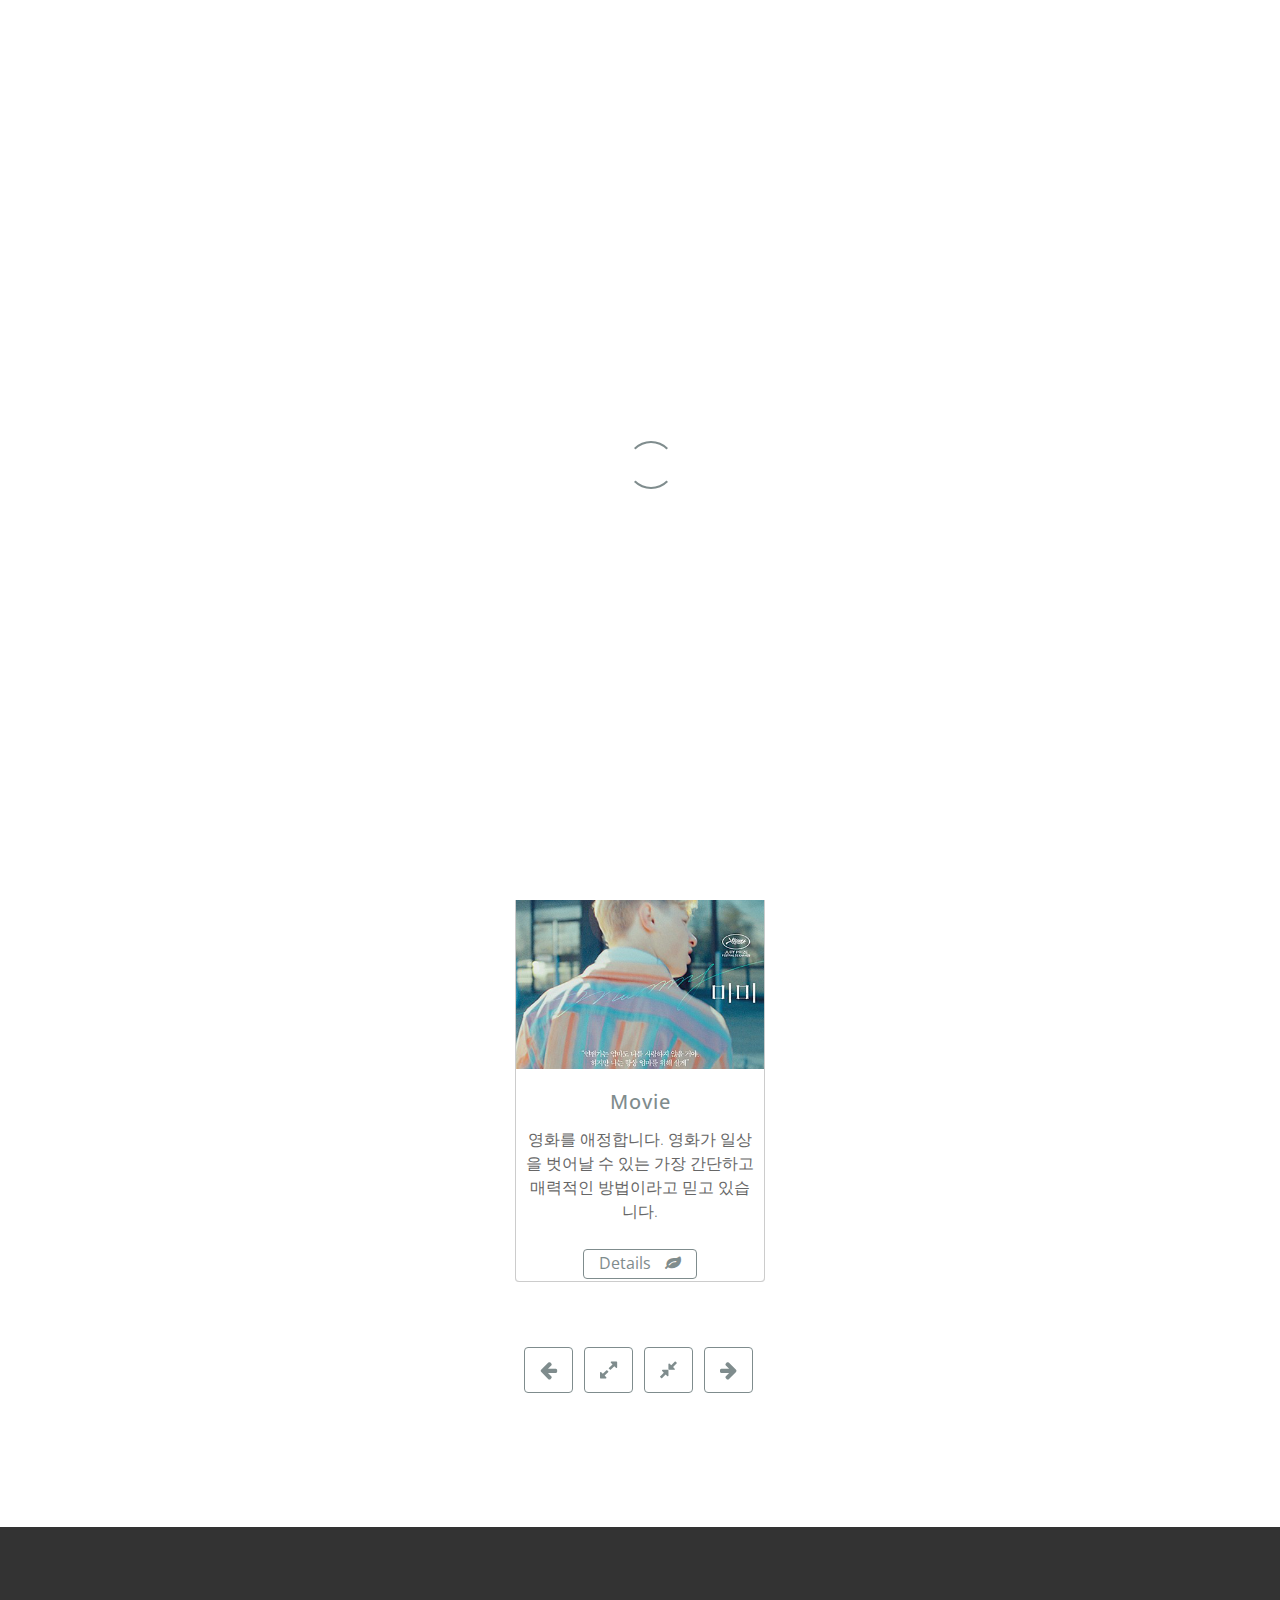
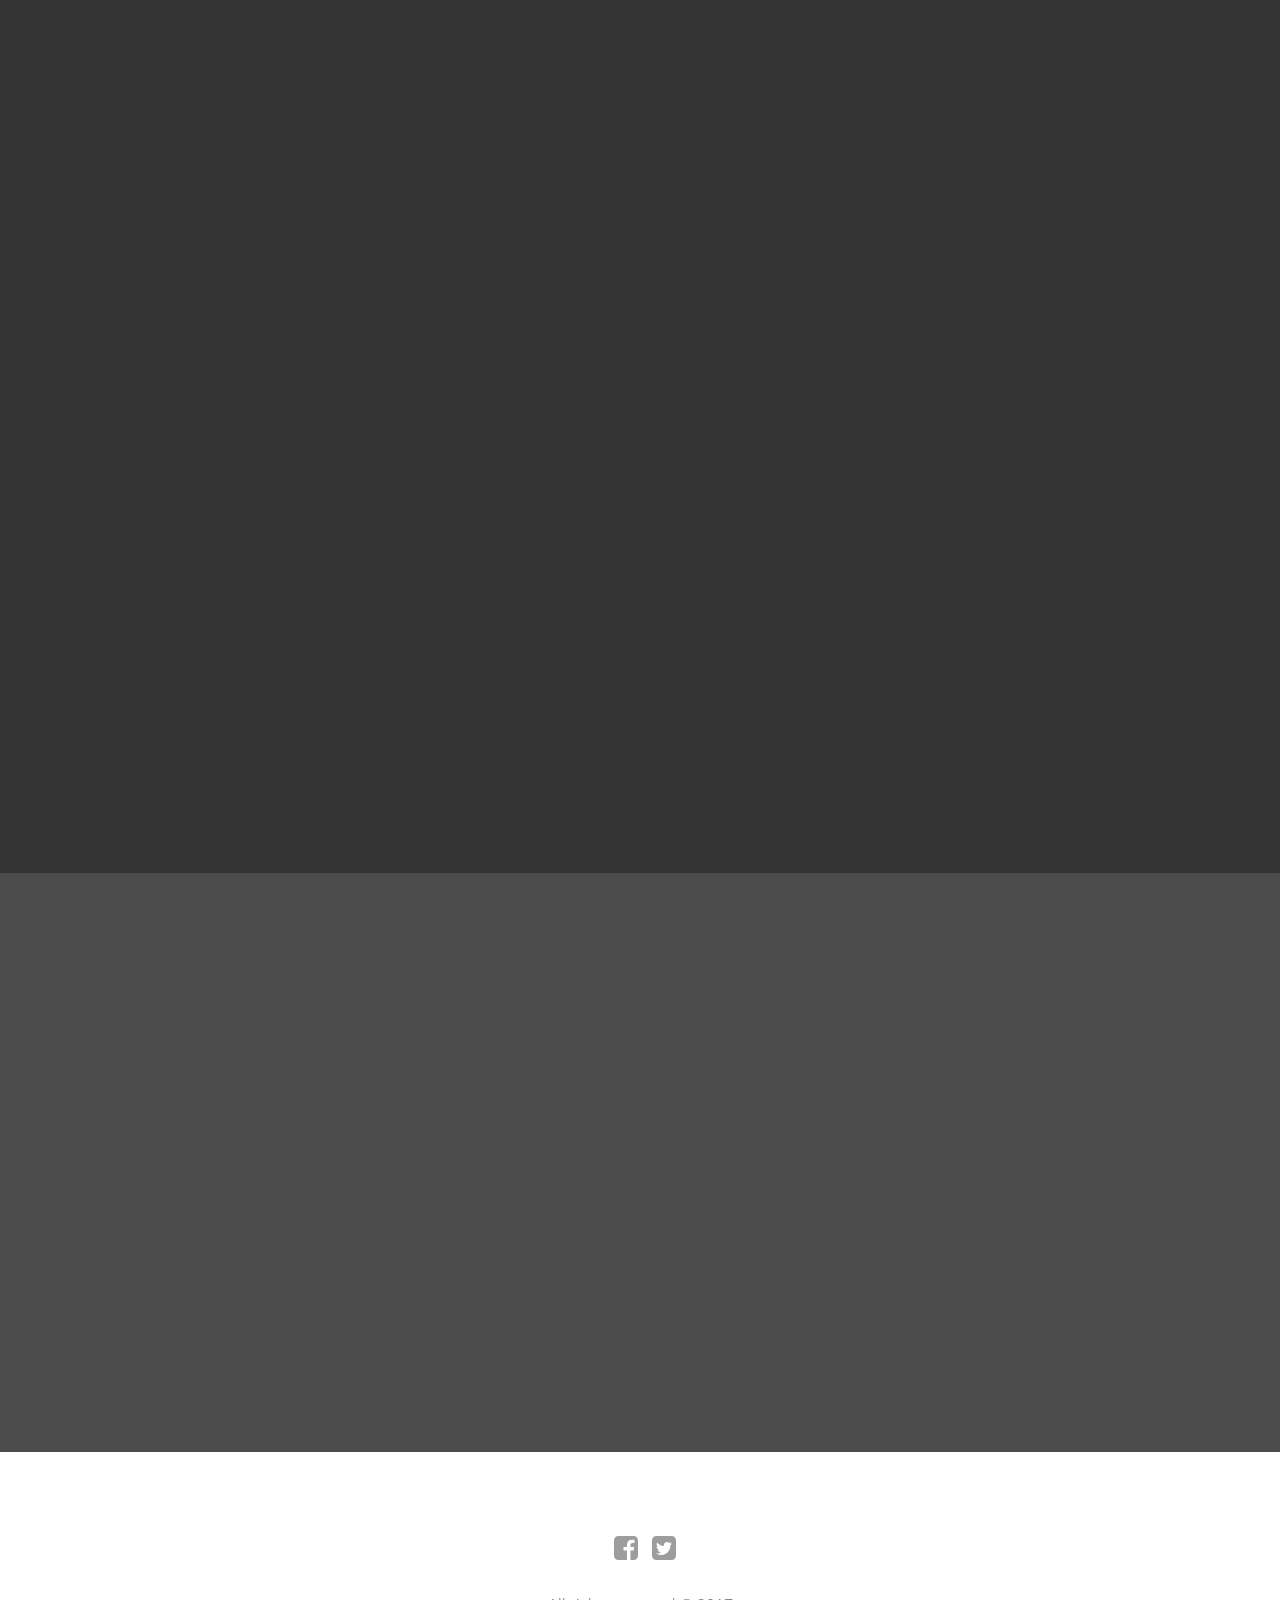
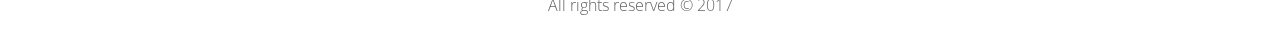
==== commit 39fef52d: "haha" ====
--- a/index.html
+++ b/index.html
@@ -106,7 +106,6 @@
 		</div>
 		<!--=== Home Section Ends ===-->
 	</div>
-	
 	
 	<!--=== wiloved section Starts ===-->
 	<section id="section-wiloved" class="feature-wrap">
@@ -276,7 +275,7 @@
 						<div class="photo-box">
 							<img src="images/44.jpg" alt="" />
 							<div class="photo-overlay">
-								<h4>2016 롯데 아이디어 공모전</h4>
+								<h4>2016 아모레퍼시픽 마케팅 공모전</h4>
 							</div>
 							<span class="photo-zoom">
 								<a href="single-project-4.html" class="view-project"><i class="fa fa-search-plus fa-2x"></i></a>
@@ -293,7 +292,7 @@
 						<div class="photo-box">
 							<img src="images/55.jpg" alt="" />
 							<div class="photo-overlay">
-								<h4>2016 아모레퍼시픽 마케팅 공모전</h4>
+								<h4>2017 신한은행 디지털 마케팅 챌린지</h4>
 							</div>
 							<span class="photo-zoom">
 								<a href="single-project-5.html" class="view-project"><i class="fa fa-search-plus fa-2x"></i></a>
@@ -310,7 +309,7 @@
 						<div class="photo-box">
 							<img src="images/66.jpg" alt="" />
 							<div class="photo-overlay">
-								<h4>2017 신한은행 디지털 마케팅 챌린지</h4>
+								<h4>2017 파나소닉 대학생 PR 챌린지</h4>
 							</div>
 							<span class="photo-zoom">
 								<a href="single-project-6.html" class="view-project"><i class="fa fa-search-plus fa-2x"></i></a>
